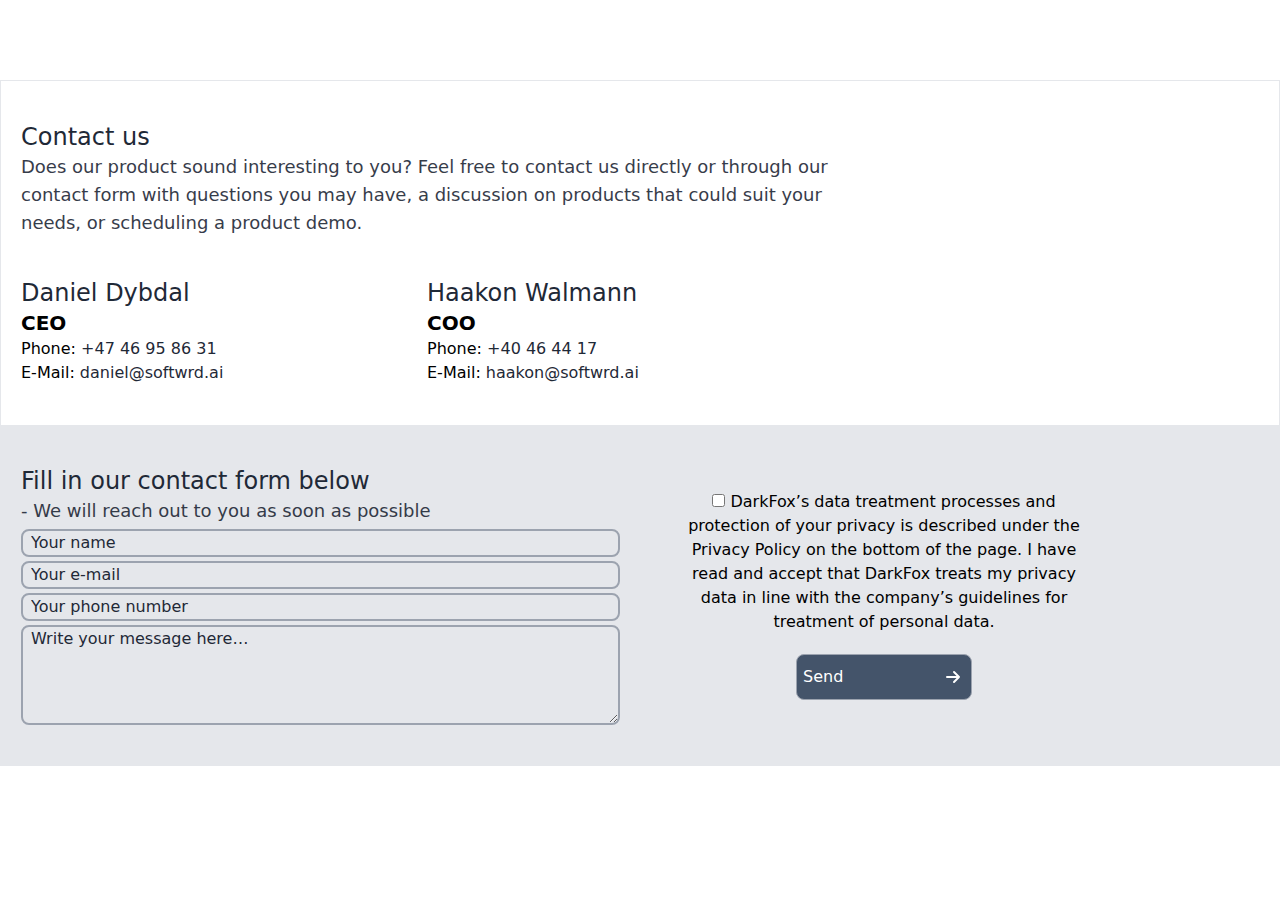
==== contact.html @ 3499ff9b "Initial Commit" ====
<!DOCTYPE html>
<html lang="en">

<head>
    <meta charset="UTF-8">
    <meta http-equiv="X-UA-Compatible" content="IE=edge">
    <meta name="viewport" content="width=device-width, initial-scale=1.0">
    <link rel="stylesheet" href="https://use.fontawesome.com/releases/v5.8.1/css/all.css">
    <link rel="stylesheet" href="./css/tailwind.min.css">
    <link rel="stylesheet" href="./css/tailwind.css">
    <title>DarkFox - Contact</title>
</head>

<body>
    
    <div class="max-w-7xl border mx-auto my-20 bg-white w-full flex flex-col ">
        <div class="grid grid-cols-3  py-10 px-5 gap-x-10">
            <div class="col-span-2">
                <h3 class="text-2xl text-blue-dark">Contact us</h3>
                <p class="text-lg text-blue-dark opacity-90">Does our product sound interesting to you? Feel free to contact us directly or through our contact form
                    with questions you may have, a discussion on products that could suit your needs, or scheduling a
                    product demo.
                </p>
                <div class="grid grid-cols-2 mt-10">
                    <div class="flex flex-col">
                        <h3 class="text-2xl text-blue-dark">Daniel Dybdal</h3>
                        <h3 class="text-xl font-semibold text-black">CEO</h3>
                        <p>Phone: <a href="mailto:+4746958631" class="text-blue-dark">+47 46 95 86 31</a></p>
                        <p>E-Mail: <a href="mailto:daniel@softwrd.ai" class="text-blue-dark">daniel@softwrd.ai</a></p>
                    </div>
                    <div class="flex flex-col">
                        <h3 class="text-2xl text-blue-dark">Haakon Walmann</h3>
                        <h3 class="text-xl font-semibold text-black">COO</h3>
                        <p>Phone: <a href="mailto:+40464417" class="text-blue-dark">+40 46 44 17</a></p>
                        <p>E-Mail: <a href="mailto:haakon@softwrd.ai" class="text-blue-dark">haakon@softwrd.ai</a></p>
                    </div>
                </div>
            </div>
            <div class="col-span-1 px-3">
                <iframe class="h-full w-full" src="https://www.google.com/maps/embed?pb=!1m18!1m12!1m3!1d1999.6416349934138!2d10.675681651641495!3d59.9214946703546!2m3!1f0!2f0!3f0!3m2!1i1024!2i768!4f13.1!3m3!1m2!1s0x46416db399f67efb%3A0x5f0e1a00428ebff1!2sKarenslyst%20All%C3%A9%2057%2C%200277%20Oslo%2C%20Norway!5e0!3m2!1sen!2sus!4v1621465396085!5m2!1sen!2sus" style="border:0;" allowfullscreen="" loading="lazy"></iframe>
            </div>
        </div>

        <div class="grid grid-cols-2 items-center gap-x-10 py-10 px-5 bg-gray-200">
            <div class="flex flex-col space-y-1">
                <div>
                    <h3 class="text-2xl text-blue-dark">Fill in our contact form below</h3>
                    <p class="text-lg text-blue-dark opacity-90">
                        - We will reach out to you as soon as possible
                    </p>
                </div>
                <div>
                    <label for="name" class="sr-only"> name</label>
                    <input type="text" name="name" id="name" autocomplete="name" class="block w-full py-305 px-2 placeholder-blue-dark border-2 border-gray-400 rounded-lg focus:outline-none bg-transparent" placeholder="Your name">
                </div>
                <div>
                    <label for="email" class="sr-only">email</label>
                    <input id="email" name="email" type="email" autocomplete="email" class="block w-full py-305 px-2 placeholder-blue-dark border-2 border-gray-400 rounded-lg focus:outline-none bg-transparent" placeholder="Your e-mail">
                </div>
                <div>
                    <label for="phonenumber" class="sr-only">phonenumber</label>
                    <input type="tel" name="phonenumber" id="phonenumber" autocomplete="tel" class="block w-full py-305 px-2 placeholder-blue-dark border-2 border-gray-400 rounded-lg focus:outline-none bg-transparent" placeholder="Your phone number">
                </div>
                <div>
                    <label for="message" class="sr-only">Write your message here…</label>
                    <textarea id="message" name="message" rows="4" class="block w-full py-305 px-2 placeholder-blue-dark border-2 border-gray-400 rounded-lg focus:outline-none bg-transparent" placeholder="Write your message here…"></textarea>
                </div>
            </div>
            <div class="col-span-1 px-3 flex flex-col items-center space-y-5 max-w-md">
                <div class="text-center">
                    <input type="checkbox" id="check">
                    <label for="check">
                        DarkFox’s data treatment processes and protection of your
                        privacy is described under the Privacy Policy on the bottom of
                        the page. I have read and accept that DarkFox treats my privacy
                        data in line with the company’s guidelines for treatment of
                        personal data.
                    </label>
                </div>
                <a href="#" class="flex items-center justify-between w-44 bg-grey-dark text-white py-2.5 px-1.5 rounded-lg border border-gray-400">
                    <span>Send</span>
                    <svg xmlns="http://www.w3.org/2000/svg" class="text-white h-6 w-6" fill="none" viewBox="0 0 24 24" stroke="currentColor">
                        <path stroke-linecap="round" stroke-linejoin="round" stroke-width="2" d="M13 7l5 5m0 0l-5 5m5-5H6" />
                    </svg>
                </a>
            </div>
        </div>
    </div>
</body>

</html>
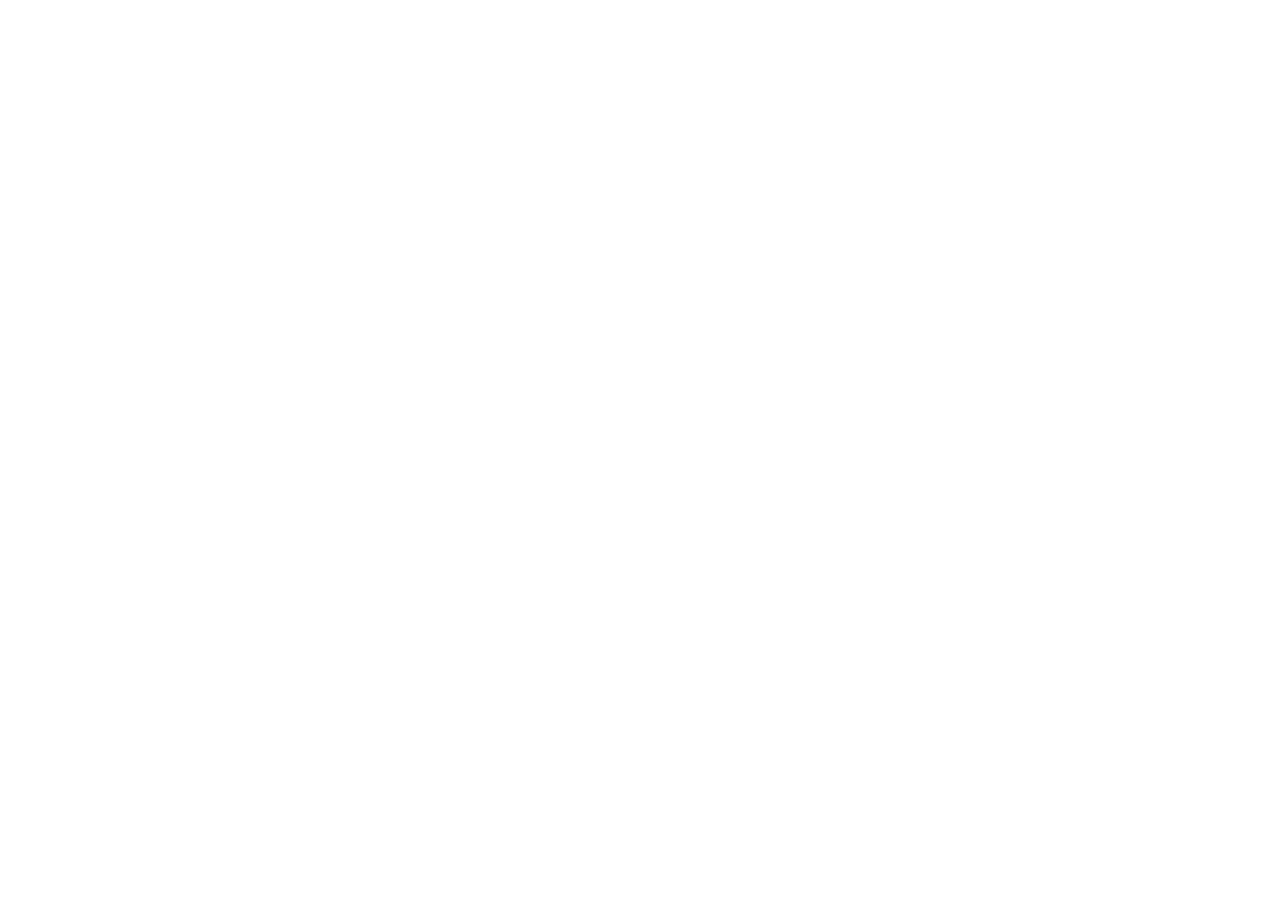
==== commit 5fbe1480: "Final Commit" ====
--- a/contact.html
+++ b/contact.html
@@ -12,80 +12,323 @@
 </head>
 
 <body>
-    
-    <div class="max-w-7xl border mx-auto my-20 bg-white w-full flex flex-col ">
-        <div class="grid grid-cols-3  py-10 px-5 gap-x-10">
-            <div class="col-span-2">
-                <h3 class="text-2xl text-blue-dark">Contact us</h3>
-                <p class="text-lg text-blue-dark opacity-90">Does our product sound interesting to you? Feel free to contact us directly or through our contact form
-                    with questions you may have, a discussion on products that could suit your needs, or scheduling a
-                    product demo.
-                </p>
-                <div class="grid grid-cols-2 mt-10">
-                    <div class="flex flex-col">
-                        <h3 class="text-2xl text-blue-dark">Daniel Dybdal</h3>
-                        <h3 class="text-xl font-semibold text-black">CEO</h3>
-                        <p>Phone: <a href="mailto:+4746958631" class="text-blue-dark">+47 46 95 86 31</a></p>
-                        <p>E-Mail: <a href="mailto:daniel@softwrd.ai" class="text-blue-dark">daniel@softwrd.ai</a></p>
-                    </div>
-                    <div class="flex flex-col">
-                        <h3 class="text-2xl text-blue-dark">Haakon Walmann</h3>
-                        <h3 class="text-xl font-semibold text-black">COO</h3>
-                        <p>Phone: <a href="mailto:+40464417" class="text-blue-dark">+40 46 44 17</a></p>
-                        <p>E-Mail: <a href="mailto:haakon@softwrd.ai" class="text-blue-dark">haakon@softwrd.ai</a></p>
-                    </div>
-                </div>
-            </div>
-            <div class="col-span-1 px-3">
-                <iframe class="h-full w-full" src="https://www.google.com/maps/embed?pb=!1m18!1m12!1m3!1d1999.6416349934138!2d10.675681651641495!3d59.9214946703546!2m3!1f0!2f0!3f0!3m2!1i1024!2i768!4f13.1!3m3!1m2!1s0x46416db399f67efb%3A0x5f0e1a00428ebff1!2sKarenslyst%20All%C3%A9%2057%2C%200277%20Oslo%2C%20Norway!5e0!3m2!1sen!2sus!4v1621465396085!5m2!1sen!2sus" style="border:0;" allowfullscreen="" loading="lazy"></iframe>
+    <div class="wrapper relative" x-data="data()" x-cloak>
+        <section class="navbar bg-white mt-1 lg:mt-5" id="navbar">
+            <nav class="bg-blue-dark">
+                <!-- Header component -->
+                <div class="max-w-screen-2xl mx-auto px-4 lg:px-20 flex flex-col md:flex-row justify-between w-full pt-3 md:pt-7 pb-3 container mx-auto">
+                    <div class="flex items-center justify-between md:mr-20">
+                        <a href="index.html" class="w-36 h-20 focus:outline-none">
+                            <img src="./assets/navbar-logo.png" class="" alt="">
+                        </a>
+                        <button class="md:hidden mr-3 sm:mr-10 rounded-lg focus:outline-none text-white"
+                            @click="navbar = !navbar">
+                            <svg fill="currentColor" viewBox="0 0 20 20" class="w-8 h-8">
+                                <path x-show="!navbar" fill-rule="evenodd"
+                                    d="M3 5a1 1 0 011-1h12a1 1 0 110 2H4a1 1 0 01-1-1zM3 10a1 1 0 011-1h12a1 1 0 110 2H4a1 1 0 01-1-1zM9 15a1 1 0 011-1h6a1 1 0 110 2h-6a1 1 0 01-1-1z"
+                                    clip-rule="evenodd"></path>
+                                <path x-show="navbar" fill-rule="evenodd"
+                                    d="M4.293 4.293a1 1 0 011.414 0L10 8.586l4.293-4.293a1 1 0 111.414 1.414L11.414 10l4.293 4.293a1 1 0 01-1.414 1.414L10 11.414l-4.293 4.293a1 1 0 01-1.414-1.414L8.586 10 4.293 5.707a1 1 0 010-1.414z"
+                                    clip-rule="evenodd"></path>
+                            </svg>
+                        </button>
+                    </div>
+                    <div class="flex w-full flex-col md:flex-row md:items-end">
+                        <nav :class="{'flex': navbar, 'hidden': !navbar}" class="hidden md:flex flex-col md:flex-row w-full items-center justify-between">
+                            <div class="flex flex-col md:flex-row gap-y-5 md:gap-y-0 md:gap-x-5">
+                                <div x-data="{active : false}" @click.away="active = false" class="relative">
+                                    <a @click="active = !active" href="#" class="flex items-center justify-center w-44 md:w-auto bg-blue-dark text-white py-2.5 px-1.5 rounded-lg border border-gray-400">
+                                        <span>Features</span>
+                                        <svg xmlns="http://www.w3.org/2000/svg" class="text-white ml-3.5 h-4 w-4" fill="none" viewBox="0 0 24 24" stroke="currentColor">
+                                            <path stroke-linecap="round" stroke-linejoin="round" stroke-width="2" d="M19 9l-7 7-7-7" />
+                                        </svg>
+                                    </a>
+                                    <div x-show="active" class="absolute -left-10 -bottom-38 z-30 flex flex-col space-y-2 py-2 dropdown-arrow shadow bg-white w-44 text-center">
+                                        <a class="text-base text-blue-dark hover:text-blue-light" href="features-comparison.html">Feature comparison</a>
+                                        <a class="text-base text-blue-dark hover:text-blue-light" href="markets.html">Markets</a>
+                                        <a class="text-base text-blue-dark hover:text-blue-light" href="listings.html">Listings</a>
+                                        <a class="text-base text-blue-dark hover:text-blue-light" href="portfolio.html">Portfolio</a>
+                                    </div>
+                                </div>
+                                <div x-data="{active : false}" @click.away="active = false" class="relative">
+                                    <a @click="active = !active" href="#" class="flex items-center justify-center w-44 md:w-auto bg-blue-dark text-white py-2.5 px-1.5 rounded-lg border border-gray-400">
+                                        <span>Company</span>
+                                        <svg xmlns="http://www.w3.org/2000/svg" class="text-white ml-3.5 h-4 w-4" fill="none" viewBox="0 0 24 24" stroke="currentColor">
+                                            <path stroke-linecap="round" stroke-linejoin="round" stroke-width="2" d="M19 9l-7 7-7-7" />
+                                        </svg>
+                                    </a>
+                                    <div x-show="active" class="absolute -left-10 -bottom-22 z-30 flex flex-col space-y-2 py-2 dropdown-arrow shadow bg-white w-44 text-center">
+                                        <a class="text-base text-blue-dark hover:text-blue-light" href="contact.html">Contact Us</a>
+                                        <a class="text-base text-blue-dark hover:text-blue-light" href="index.html">Intro Page</a>
+                                    </div>
+                                </div>
+                            </div>
+                            <div class="flex flex-col md:flex-row gap-y-5 md:gap-y-0 md:gap-x-5 mt-5 md:mt-0">
+                                <a href="sign-in.html" class="w-44 bg-grey-dark text-white py-2.5 px-1.5 rounded-lg border border-gray-400">
+                                    Sign in
+                                </a>
+                                <a href="create-user.html" class="flex items-center justify-between w-44 bg-grey-dark text-white py-2.5 px-1.5 rounded-lg border border-gray-400">
+                                    <span>Speak to Sales</span>
+                                    <svg xmlns="http://www.w3.org/2000/svg" class="text-white h-6 w-6" fill="none" viewBox="0 0 24 24" stroke="currentColor">
+                                        <path stroke-linecap="round" stroke-linejoin="round" stroke-width="2" d="M13 7l5 5m0 0l-5 5m5-5H6" />
+                                    </svg>
+                                </a>
+                            </div>
+                        </nav>
+                    </div>
+                </div>
+            </nav>
+        </section>
+        <div class="mt-5 bg-white w-full flex flex-col">
+            <div class="max-w-screen-2xl mx-auto px-4 lg:px-20 w-full md:grid grid-cols-3 pt-5 pb-10 gap-x-10">
+                <div class="col-span-2">
+                    <h3 class="text-2xl text-blue-dark">Contact us</h3>
+                    <p class="text-base font-semibold text-blue-dark md:max-w-3xl opacity-90">Does our product sound interesting to you? Feel free to contact us directly or through our contact form
+                        with questions you may have, a discussion on products that could suit your needs, or scheduling a
+                        product demo.
+                    </p>
+                    <div class="grid md:grid-cols-2 mt-10">
+                        <div class="flex flex-col">
+                            <h3 class="text-2xl text-blue-dark">Daniel Dybdal</h3>
+                            <h3 class="text-xl font-semibold text-black">CEO</h3>
+                            <p>Phone: <a href="tel:+4746958631" class="text-blue-dark">+47 46 95 86 31</a></p>
+                            <p>E-Mail: <a href="mailto:daniel@softwrd.ai" class="text-blue-dark">daniel@softwrd.ai</a></p>
+                        </div>
+                        <div class="flex flex-col mt-5 md:mt-0">
+                            <h3 class="text-2xl text-blue-dark">Haakon Walmann</h3>
+                            <h3 class="text-xl font-semibold text-black">COO</h3>
+                            <p>Phone: <a href="tel:+40464417" class="text-blue-dark">+40 46 44 17</a></p>
+                            <p>E-Mail: <a href="mailto:haakon@softwrd.ai" class="text-blue-dark">haakon@softwrd.ai</a></p>
+                        </div>
+                    </div>
+                </div>
+                <div class="col-span-1 md:px-3 mt-5 md:mt-0">
+                    <iframe class="h-72 md:h-full w-full" src="https://www.google.com/maps/embed?pb=!1m18!1m12!1m3!1d1999.6416349934138!2d10.675681651641495!3d59.9214946703546!2m3!1f0!2f0!3f0!3m2!1i1024!2i768!4f13.1!3m3!1m2!1s0x46416db399f67efb%3A0x5f0e1a00428ebff1!2sKarenslyst%20All%C3%A9%2057%2C%200277%20Oslo%2C%20Norway!5e0!3m2!1sen!2sus!4v1621465396085!5m2!1sen!2sus" style="border:0;" allowfullscreen="" loading="lazy"></iframe>
+                </div>
+            </div>
+            <div class="bg-gray-100">
+                <form class="max-w-screen-2xl mx-auto px-4 lg:px-20 w-full grid md:grid-cols-2 items-center gap-y-3 nd:gap-y-0 md:gap-x-20 py-10">
+                    <div class="flex flex-col space-y-2 md:space-y-1">
+                        <div>
+                            <h3 class="text-2xl text-blue-dark">Fill in our contact form below</h3>
+                            <p class="md:text-lg text-blue-dark opacity-90">
+                                - We will reach out to you as soon as possible
+                            </p>
+                        </div>
+                        <div>
+                            <label for="name" class="sr-only"> name</label>
+                            <input type="text" name="name" id="name" autocomplete="name" class="block w-full py-305 px-2 placeholder-blue-dark border-2 border-gray-400 rounded-lg focus:outline-none bg-transparent" placeholder="Your name">
+                        </div>
+                        <div>
+                            <label for="email" class="sr-only">email</label>
+                            <input id="email" name="email" type="email" autocomplete="email" class="block w-full py-305 px-2 placeholder-blue-dark border-2 border-gray-400 rounded-lg focus:outline-none bg-transparent" placeholder="Your e-mail">
+                        </div>
+                        <div>
+                            <label for="phonenumber" class="sr-only">phonenumber</label>
+                            <input type="tel" name="phonenumber" id="phonenumber" autocomplete="tel" class="block w-full py-305 px-2 placeholder-blue-dark border-2 border-gray-400 rounded-lg focus:outline-none bg-transparent" placeholder="Your phone number">
+                        </div>
+                        <div>
+                            <label for="message" class="sr-only">Write your message here…</label>
+                            <textarea id="message" name="message" rows="4" class="block w-full py-305 px-2 placeholder-blue-dark border-2 border-gray-400 rounded-lg focus:outline-none bg-transparent" placeholder="Write your message here…"></textarea>
+                        </div>
+                    </div>
+                    <div class="col-span-1 px-3 flex flex-col items-center space-y-5 max-w-lg">
+                        <div class="text-center">
+                            <input type="checkbox" id="check">
+                            <label for="check">
+                                DarkFox’s data treatment processes and protection of your
+                                privacy is described under the Privacy Policy on the bottom of
+                                the page. I have read and accept that DarkFox treats my privacy
+                                data in line with the company’s guidelines for treatment of
+                                personal data.
+                            </label>
+                        </div>
+                        <button type="submit" class="flex items-center justify-between w-28 md:w-40 bg-grey-dark text-white py-2.5 px-1.5 rounded-lg border border-gray-400">
+                            <span>Send</span>
+                            <svg xmlns="http://www.w3.org/2000/svg" class="text-white h-6 w-6" fill="none" viewBox="0 0 24 24" stroke="currentColor">
+                                <path stroke-linecap="round" stroke-linejoin="round" stroke-width="2" d="M13 7l5 5m0 0l-5 5m5-5H6" />
+                            </svg>
+                        </button>
+                    </div>
+                </form>
             </div>
         </div>
-
-        <div class="grid grid-cols-2 items-center gap-x-10 py-10 px-5 bg-gray-200">
-            <div class="flex flex-col space-y-1">
-                <div>
-                    <h3 class="text-2xl text-blue-dark">Fill in our contact form below</h3>
-                    <p class="text-lg text-blue-dark opacity-90">
-                        - We will reach out to you as soon as possible
-                    </p>
-                </div>
-                <div>
-                    <label for="name" class="sr-only"> name</label>
-                    <input type="text" name="name" id="name" autocomplete="name" class="block w-full py-305 px-2 placeholder-blue-dark border-2 border-gray-400 rounded-lg focus:outline-none bg-transparent" placeholder="Your name">
-                </div>
-                <div>
-                    <label for="email" class="sr-only">email</label>
-                    <input id="email" name="email" type="email" autocomplete="email" class="block w-full py-305 px-2 placeholder-blue-dark border-2 border-gray-400 rounded-lg focus:outline-none bg-transparent" placeholder="Your e-mail">
-                </div>
-                <div>
-                    <label for="phonenumber" class="sr-only">phonenumber</label>
-                    <input type="tel" name="phonenumber" id="phonenumber" autocomplete="tel" class="block w-full py-305 px-2 placeholder-blue-dark border-2 border-gray-400 rounded-lg focus:outline-none bg-transparent" placeholder="Your phone number">
-                </div>
-                <div>
-                    <label for="message" class="sr-only">Write your message here…</label>
-                    <textarea id="message" name="message" rows="4" class="block w-full py-305 px-2 placeholder-blue-dark border-2 border-gray-400 rounded-lg focus:outline-none bg-transparent" placeholder="Write your message here…"></textarea>
-                </div>
-            </div>
-            <div class="col-span-1 px-3 flex flex-col items-center space-y-5 max-w-md">
-                <div class="text-center">
-                    <input type="checkbox" id="check">
-                    <label for="check">
-                        DarkFox’s data treatment processes and protection of your
-                        privacy is described under the Privacy Policy on the bottom of
-                        the page. I have read and accept that DarkFox treats my privacy
-                        data in line with the company’s guidelines for treatment of
-                        personal data.
-                    </label>
-                </div>
-                <a href="#" class="flex items-center justify-between w-44 bg-grey-dark text-white py-2.5 px-1.5 rounded-lg border border-gray-400">
-                    <span>Send</span>
-                    <svg xmlns="http://www.w3.org/2000/svg" class="text-white h-6 w-6" fill="none" viewBox="0 0 24 24" stroke="currentColor">
-                        <path stroke-linecap="round" stroke-linejoin="round" stroke-width="2" d="M13 7l5 5m0 0l-5 5m5-5H6" />
-                    </svg>
-                </a>
+        <footer class="bg-blue-light">
+            <div class="max-w-screen-2xl mx-auto flex flex-col md:flex-row items-center justify-between px-4 lg:px-20 py-8">
+                <div class="flex flex-col items-center md:items-start space-y-2">
+                    <div class="flex space-x-3">
+                        <a href="https://www.facebook.com/" target="_blank" class="text-white">
+                            <svg data-prefix="fab" data-icon="facebook-f" class="h-8 w-8" role="img" xmlns="http://www.w3.org/2000/svg" viewBox="0 0 320 512">
+                                <path fill="currentColor" d="M279.14 288l14.22-92.66h-88.91v-60.13c0-25.35 12.42-50.06 52.24-50.06h40.42V6.26S260.43 0 225.36 0c-73.22 0-121.08 44.38-121.08 124.72v70.62H22.89V288h81.39v224h100.17V288z"></path>
+                            </svg>
+                        </a>
+                        <a href="https://www.linkedin.com/" target="_blank" class="text-white">
+                            <svg data-prefix="fab" data-icon="linkedin-in" class="h-8 w-8" role="img" xmlns="http://www.w3.org/2000/svg" viewBox="0 0 448 512">
+                                <path fill="currentColor" d="M100.28 448H7.4V148.9h92.88zM53.79 108.1C24.09 108.1 0 83.5 0 53.8a53.79 53.79 0 0 1 107.58 0c0 29.7-24.1 54.3-53.79 54.3zM447.9 448h-92.68V302.4c0-34.7-.7-79.2-48.29-79.2-48.29 0-55.69 37.7-55.69 76.7V448h-92.78V148.9h89.08v40.8h1.3c12.4-23.5 42.69-48.3 87.88-48.3 94 0 111.28 61.9 111.28 142.3V448z"></path>
+                            </svg>
+                        </a>
+                        <a href="https://www.instagram.com/" target="_blank" class="text-white">
+                            <svg class="h-8 w-8" fill="currentColor" viewBox="0 0 24 24" aria-hidden="true">
+                                <path fill-rule="evenodd" d="M12.315 2c2.43 0 2.784.013 3.808.06 1.064.049 1.791.218 2.427.465a4.902 4.902 0 011.772 1.153 4.902 4.902 0 011.153 1.772c.247.636.416 1.363.465 2.427.048 1.067.06 1.407.06 4.123v.08c0 2.643-.012 2.987-.06 4.043-.049 1.064-.218 1.791-.465 2.427a4.902 4.902 0 01-1.153 1.772 4.902 4.902 0 01-1.772 1.153c-.636.247-1.363.416-2.427.465-1.067.048-1.407.06-4.123.06h-.08c-2.643 0-2.987-.012-4.043-.06-1.064-.049-1.791-.218-2.427-.465a4.902 4.902 0 01-1.772-1.153 4.902 4.902 0 01-1.153-1.772c-.247-.636-.416-1.363-.465-2.427-.047-1.024-.06-1.379-.06-3.808v-.63c0-2.43.013-2.784.06-3.808.049-1.064.218-1.791.465-2.427a4.902 4.902 0 011.153-1.772A4.902 4.902 0 015.45 2.525c.636-.247 1.363-.416 2.427-.465C8.901 2.013 9.256 2 11.685 2h.63zm-.081 1.802h-.468c-2.456 0-2.784.011-3.807.058-.975.045-1.504.207-1.857.344-.467.182-.8.398-1.15.748-.35.35-.566.683-.748 1.15-.137.353-.3.882-.344 1.857-.047 1.023-.058 1.351-.058 3.807v.468c0 2.456.011 2.784.058 3.807.045.975.207 1.504.344 1.857.182.466.399.8.748 1.15.35.35.683.566 1.15.748.353.137.882.3 1.857.344 1.054.048 1.37.058 4.041.058h.08c2.597 0 2.917-.01 3.96-.058.976-.045 1.505-.207 1.858-.344.466-.182.8-.398 1.15-.748.35-.35.566-.683.748-1.15.137-.353.3-.882.344-1.857.048-1.055.058-1.37.058-4.041v-.08c0-2.597-.01-2.917-.058-3.96-.045-.976-.207-1.505-.344-1.858a3.097 3.097 0 00-.748-1.15 3.098 3.098 0 00-1.15-.748c-.353-.137-.882-.3-1.857-.344-1.023-.047-1.351-.058-3.807-.058zM12 6.865a5.135 5.135 0 110 10.27 5.135 5.135 0 010-10.27zm0 1.802a3.333 3.333 0 100 6.666 3.333 3.333 0 000-6.666zm5.338-3.205a1.2 1.2 0 110 2.4 1.2 1.2 0 010-2.4z" clip-rule="evenodd"></path>
+                            </svg>
+                        </a>
+                    </div>
+                    <span class="text-white">@ 2021 R&D Technologies AS</span>
+                </div>
+                <div class="flex flex-col md:flex-row md:divide-x-2 md:space-x-5">
+                    <div class="flex flex-col items-center space-y-0 md:space-y-2 md:pr-3">
+                        <a href="#" @click.prevent="terms = true" class="text-white">Terms and conditions</a>
+                        <a href="#" @click.prevent="privacy = true" class="text-white">Privacy Policy</a>
+                    </div>
+                    <div class="flex flex-col items-center md:items-start space-y-0 md:space-y-2 md:pl-6">
+                        <a href="#" class="text-white font-bold">Contact us:</a>
+                        <a href="mailto:support@darkfox.ai" class="text-white">support@darkfox.ai</a>
+                    </div>
+                </div>
+            </div>
+        </footer>
+        <!-- Terms and Condition Block  -->
+        <div class="fixed inset-0 w-full h-screen flex items-center justify-center z-40 bg-black bg-opacity-60" x-show="terms">
+            <div class="relative text-left bg-white overflow-y-auto h-130 p-4 md:max-w-3xl py-2 pt-7 md:px-6 lg:px-8 shadow-xl rounded-3xl mx-2 md:mx-0" @click.away="terms = false">
+                <p class="text-lg text-blue-dark text-center">
+                    Datamaterialet Darkfox er basert på, har blitt gitt til eller innhentet av, R&D Technologies AS fra ulike kilder. 
+                    Innholdet som presenteres er basert på dette datamaterialet, og er sammenstilt og analysert ved hjelp av metoder utviklet internt i R&D Technologies AS. 
+                    R&D Technologies AS og de som opptrer på vegne av R&D Technologies AS har etterstrebet å innhente all relevant informasjon og data for å forberede dette materialet.           
+                </p>
+                <p class="text-lg text-blue-dark text-center">R&D Technologies AS tar ikke ansvar for insuffisiens, utilstrekkelig informasjon eller data dette materialet er basert på. 
+                R&D Technologies AS har tatt alle rimelige forhåndsregler når det gjelder kvalitetssikring av data, men offentlig tilgjengelig informasjon og data gitt fra andre kilder 
+                har kun blitt bekreftet i henhold til formålet med verktøyene. 
+                </p>
+                <p class="text-lg text-blue-dark text-center">
+                    Verken R&D Technologies AS eller personer som opptrer på vegne av R&D Technologies AS i utformingen og utarbeidelsen av 
+                    dette materialet kan holdes juridisk ansvarlig for innholdet eller garantere at materialet er fullstendig fritt for feil eller unøyaktigheter. 
+                </p>
+                <p class="text-lg text-blue-dark text-center">
+                    Eventuelle referanser dette materialet inneholder knyttet til kilder, publikasjoner eller nettsteder fra tredjeparter, 
+                    er kun inkludert til orientering og er kun for informative formål. 
+                    De utgjør ikke godkjennelse av materialet i eller på disse kildene, publikasjonene eller nettsidene.
+                </p>
+                <p class="text-lg text-blue-dark text-center">
+                    R&D Technologies AS og de som opptrer på vegne av R&D Technologies AS aksepterer ikke ansvar for tap eller skade som oppstår ved å benytte slik informasjon. 
+                </p>
+                <button class="absolute -top-2 right-1.5 text-blue-dark outline-none focus:outline-none" @click="terms = false">
+                    <span class="text-4xl">&times</span>
+                </button>
+            </div>
+        </div>
+        <!-- Privacy Policy Block  -->
+        <div class="fixed inset-0 w-full h-screen flex items-center justify-center z-40 bg-black bg-opacity-60" x-c x-show="privacy">
+            <div class="privacy-policy relative text-left bg-white h-130 overflow-y-scroll text-center p-4 md:max-w-3xl py-4 pt-5 md:px-6 lg:px-8 shadow-xl rounded-3xl mx-2 md:mx-0" @click.away="privacy = false">
+                <h5 class="text-base font-bold mt-3">R&D Technologies AS retningslinjer for behandling av persondata</h5>
+                <p class="text-base text-blue-dark">
+                    Vi er forpliktet til å behandle dine personlige opplysninger på en samvittighetsfull, pålitelig og respektfull måte og i samsvar med til enhver tid gjeldende lov om personopplysninger. R&D Technologies AS, ved daglig leder, er behandlingsansvarlig for selskapets behandling av personopplysninger. Vårt grunnlag for å behandle dine personopplysninger vil variere, men vil alltid ha et begrunnet og legitimt formål og hjemmel. 
+                    Vi vil under ingen omstendighet bruke dine persondata til annet formål enn det som opprinnelig er bestemt og godkjent av behandlingsansvarlig.         
+                </p>
+                <h5 class="text-base font-bold mt-3">Hva er personopplysninger</h5>
+                <p class="text-base text-blue-dark">
+                    Personopplysning er en opplysning eller vurdering som kan knyttes til deg som enkeltperson, slik som for eksempel navn, adresse, telefonnummer, e-postadresse, 
+                    IP-adresse, bilnummer, bilder, fingeravtrykk, irismønster, hodeform (for ansiktsgjenkjenning) og personnummer. Opplysninger om adferdsmønstre er også regnet 
+                    som personopplysninger. Opplysninger om hva du handler, ser på TV og hva du søker etter på nettet. Sensitive personopplysninger som blant annet er opplysninger 
+                    om en persons helse, rasemessig eller etnisk bakgrunn, politisk, filosofisk eller religiøs oppfatning er eksempler på sensitive personopplysninger som er 
+                    spesielt beskyttelsesverdig. 
+                </p>
+                <h5 class="text-base font-bold mt-3">Personopplysninger som R&D Technologies AS samler inn og behandler</h5>
+                <p class="text-base text-blue-dark">
+                    Vi samler inn og behandler personopplysninger om våre ansatte eller personer som er i et arbeidsforhold med oss. 
+                    Personopplysninger vi behandler begrenser seg til det som er nødvendig for å kunne oppfylle en ansettelseskontrakt eller arbeidskontrakt.
+                </p>
+                <h5 class="text-base font-bold mt-3">R&D Technologies AS retningslinjer for behandling av persondata</h5>
+                <p class="text-base text-blue-dark">
+                    Vi er forpliktet til å behandle dine personlige opplysninger på en samvittighetsfull, pålitelig og respektfull måte og i samsvar med til enhver tid gjeldende lov om personopplysninger. R&D Technologies AS, ved daglig leder, er behandlingsansvarlig for selskapets behandling av personopplysninger. Vårt grunnlag for å behandle dine personopplysninger vil variere, men vil alltid ha et begrunnet og legitimt formål og hjemmel. 
+                    Vi vil under ingen omstendighet bruke dine persondata til annet formål enn det som opprinnelig er bestemt og godkjent av behandlingsansvarlig.         
+                </p>
+                <p class="text-base text-blue-dark mt-3">
+                    I tillegg samler vi inn personopplysninger om:
+                </p>
+                <h5 class="text-base font-bold mt-3">Våre kunder eller potensielle kunder</h5>
+                <p class="text-base text-blue-dark">
+                    - for å kunne levere eller opplyse om våre tjenester og yte god kundeservice og etablere en god kommunikasjon med nåværende og fremtidige kunder
+                    Våre leverandører+- for å kunne følge opp leveranser og leverandørforpliktelser i henhold til kontrakt
+                </p>
+                <h5 class="text-base font-bold mt-3">Besøkende/brukere på vår digitale kanaler/hjemmeside </h5>
+                <p class="text-base text-blue-dark">
+                    - vi samler inn data om våre besøkendes aktiviteter på våre kanaler for å kontinuerlig forbedre våre tjenester, samt dialog med våre interessenter.  
+                </p>
+                <p class="text-base text-blue-dark mt-3">
+                    Vi samler inn dine personlige opplysninger når du er i samhandling med oss via våre ulike kanaler, hvor du får presentert spesifikke vilkår som angir hvilke data, om noen, som samles inn og for hvilket formål. 
+                    Vi anbefaler sterkt at du leser de spesifikke vilkårene som gjelder for våre kanaler, før du godtar vilkårene våre.
+                </p>
+                <h5 class="text-base font-bold mt-3">Våre kanaler per i dag:</h5>
+                <p class="text-base text-blue-dark">
+                    Darkfox hjemmeside https://www.darkfox.no/
+                    R&D Technologies nettsteder på sosiale medier (Linkedin, Facebook osv.)
+                    Vi overfører ikke dine persondata til 3. part utover de selskapene som behandler våre data på vegne av oss og som vi har etablert en databehandleravtale med. 
+                </p>
+                <h5 class="text-base font-bold mt-3">Sikring av dine personopplysninger</h5>
+                <p class="text-base text-blue-dark">
+                    Vi har et ansvar for at dine personopplysninger er tilstrekkelig ivaretatt og sikret. Derfor har vi etablert hensiktsmessige tekniske og organisatoriske 
+                    sikkerhetstiltak som vi gjennomgår og oppdaterer ved behov. Dette gjøres gjennom regelmessige risikovurderinger. 
+                    Dersom R&D Technologies AS skulle oppleve et brudd på datasikkerheten som berører dine opplysninger, 
+                    vil vi dokumentere det og vurdere konsekvensene for ditt personvern. Dersom personvernkonsekvensene 
+                    tilsier det, vil vi rapportere avviket til tilsynsmyndighetene og informere deg om mulige konsekvenser.
+                </p>
+                <h5 class="text-base font-bold mt-3">Dine lovmessige rettigheter</h5>
+                <p class="text-base text-blue-dark">
+                    Vi behandler dine data som er samlet inn om deg i henhold til krav i Lov om Personopplysninger. 
+                    Det betyr også at du har rettigheter i forhold til de data vi har registrert om deg:
+                </p>
+                <h5 class="text-base font-bold mt-3">Rett til informasjon </h5>
+                <p class="text-base text-blue-dark">
+                    – vi skal gi deg den informasjon om hva vi har registrert om deg og til formål vi bruker dine data
+                </p>
+                <h5 class="text-base font-bold mt-3">Rett til innsyn og til å korrigere</h5>
+                <p class="text-base text-blue-dark">
+                    – du skal få rett til innsyn i dine egne data og korrigere disse om nødvendig
+                </p>
+                <h5 class="text-base font-bold mt-3">Retten til å bli glemt </h5>
+                <p class="text-base text-blue-dark">
+                    – du kan kreve å få slettet dine opplysninger dersom ingen annen lov eller løpende kontrakter hindrer det
+                </p>
+                <h5 class="text-base font-bold mt-3">Retten til å motsette seg eller begrense behandling</h5>
+                <p class="text-base text-blue-dark">
+                    du skal kunne motsette deg eller begrense behandlingene som vi foretar med dine persondata
+                </p>
+                <h5 class="text-base font-bold mt-3">Dataportabilitet </h5>
+                <p class="text-base text-blue-dark">
+                    – du kan be om å få utlevert de persondata vi har registrert om deg
+                </p>
+                <h5 class="text-base font-bold mt-3">Rett til å klage </h5>
+                <p class="text-base text-blue-dark">
+                    – dersom du mener vi ikke behandler din persondata i henhold til norsk lov, kan du sende inn klage til vår tilsynsmyndighet (Datatilsynet)
+                </p>
+                <p class="text-base text-blue-dark mt-3">
+                    Dersom du har gitt et samtykke for behandling av dine persondata til et eller flere spesifikke formål, har du rett til når som helst trekke dette samtykke tilbake. 
+                    Når formålet med behandling av persondata er oppnådd, vil vi slette persondata under forutsetning at ingen annen lov bestemmer at vi må beholde og arkiver disse.
+                </p>
+                <h5 class="text-base font-bold mt-3">Kontaktinformasjon</h5>
+                <p class="text-base text-blue-dark">
+                    Disse personvernprinsippene vil kunne være gjenstand for endringer i henhold til endringer og praktisering av gjeldene personvernlovgivning. 
+                    Dersom du har spørsmål eller kommentarer til disse retningslinjene for personvern, ber vi deg kontakte vår behandlingsansvarlig hos:=
+                </p>
+                <p class="text-base text-blue-dark mt-3">R&D Technologies AS</p>
+                <p class="text-base text-blue-dark">Bjerketvedtvegen 22</p>
+                <p class="text-base text-blue-dark">3914 Porsgrunn</p>
+                <button class="absolute -top-2 right-1.5 text-blue-dark outline-none focus:outline-none" @click="privacy = false">
+                    <span class="text-4xl">&times</span>
+                </button>
             </div>
         </div>
     </div>
+    <script src="https://cdn.jsdelivr.net/gh/alpinejs/alpine@v2.8.2/dist/alpine.min.js" defer></script>
+    <script>
+        function data() {
+            return {
+                navbar : false,
+                terms : false,
+                privacy : false,
+            }
+        }
+    </script>
 </body>
-
 </html>